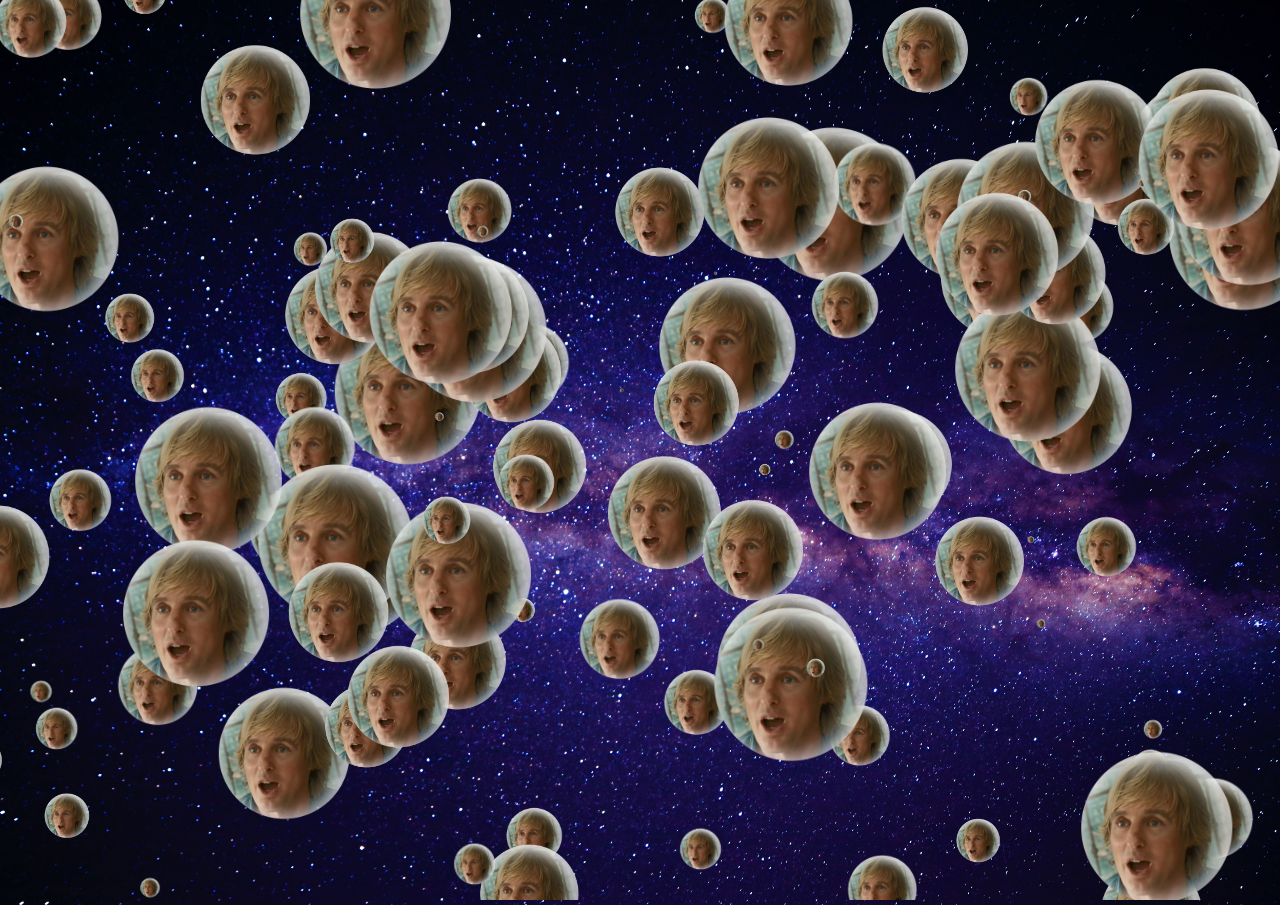
==== wow.html @ 083a8317 "Initial commit" ====
<!doctype html>
<html lang="en">

<head>
    <meta charset="utf-8">
    <meta name="viewport" content="width=device-width, initial-scale=1">
    <title>Wow!!!</title>
    <script type="text/javascript" src="scripts/particles.js-master/particles.js"></script>
    <script type="text/javascript" src="scripts/script.js"></script>
    <script src=""></script>
    <link href="style.css" rel="stylesheet">
</head>

<body id="body">
    <div id="particles-js"></div>
    <div id="particles-js-2"></div>
</body>

</html>
---- style.css ----
/*------Notes-------
    yellow-gold = #ffd200;
    light-yellow =#FCFDAF;
    light-blue = #D0E3CC;
    red-yellow = #DBA159;
*/

/*--Setup--*/
@import url('https://fonts.googleapis.com/css?family=Open+Sans|Roboto');

html, body{
    margin:0;
    padding:0;
    height: 100%;
    width: 100%;
    font-family: 'Open Sans', sans-serif;
    color: #000;
}

#body{
    background-image: url('./imgs/galaxy.jpg');
    background-size: cover;
}

#particles-js{
    height: 100%;
}

hr{
    border-top: 1px solid black;
}

h1, h2, h3, h4, h5, h6{
    font-family: 'Roboto', sans-serif;
}

/*--Nav bar--*/
.nav-item{
    padding-left: 1rem;
    padding-right:1rem;
}
.nav-item a{
    font-size: 130%;
}

.navbar-collapse ul{
    margin: auto;
}
.nav-text{
    color:black !important;
}

.nav-text:active{
    color: gray !important
}

.custom-bg{
    border-bottom: 1px solid black;
}

.yellow{
    background-color: #ffd200;
}
/*-- Title --*/
.brand-img{
    height: 15em;
    margin: auto;
    display: block;
}

.welcome{
    color: blacke;
}

.welcome div hr{
    background-color:black;
}


.imagePad{
    padding-top: 12rem;
}

.welcomePad{
    padding-top: 4rem;
    padding-bottom: 3rem;
    text-align: center;
}

/*--Links--*/

/*--About--*/
.padding-bottom{
    padding-bottom: 1rem;
}

/*--Apps--*/
.hr-res{
    border: none;
}

.circle{
    height: 10em;
    width: 10em;
    border-radius:50%;
    border: 5px solid black;
    display: block;
    margin-left:auto;
    margin-right:auto;

}

.circle img{
    max-height: 6rem !important;
    height: 6rem !important;
    display: block;
    margin: auto;
    margin-top: 10%;
}

.circle .wow{
    max-height: 8rem !important;
    height: 8rem !important;
    display: block;
    margin: auto;
    margin-top: 5%;
}

.circle .eat{
    max-height: 7rem !important;
    height: 7rem !important;
    margin-top: 15%;
    
}

.circle .glu{
    margin-top: 10%;
    padding-top:1rem;
    padding-bottom:0r;
}

.circle-h{
    color:#444;
}

.circle-text{
    margin-left:15%;
    margin-right:10%;
    color: #444;
}

.wow-hover{
    transition: background 0.8s ease-in-out;
}

.wow-hover:hover{
    background-color: rgb(255, 51, 0);
}
.container-fluid hr{
    width: 75%;
}

.indent{
    text-indent: 4rem;
}

.padding{
    padding-top: 3rem;
}

.mq-yellow{
    background-color: #EFD780;
}

.blue{
    background-color: #D0E3CC;
}

.light-yellow{
    background-color: #FCFDAF;
}

.red-yellow{
    background-color: #DBA159;
}

.gold-yellow{
    background-color: #ffd200;
}
/*--Contact Us --*/
.form-padding{
    padding-left: 2rem;
    padding-right: 2rem;
    
}

.form-control{
    border: 2px solid #191919;
    border-radius: 0;
}

.no-margin{
    margin: 0;
}

.padding-contact{
    padding-bottom: 5rem;
}

.i-padding{
    padding-left: 10%;
}

.i-pad-bottom{
    padding-bottom:3rem;
}

.fa-map-marker-alt, .fa-mobile-alt, .fa-envelope{
    font-size: 1.5rem;
}

.fa-map-marker-alt{
    color: red;
}

.fa-mobile-alt{
    color: #222;
}

.fa-envelope{
    color: rgb(14, 96, 151);
}

.fa-facebook, .fa-linkedin, .fa-twitter, .fa-google-plus-g, .fa-youtube{
    font-size:2.5rem;
    margin: 1rem;
}

.fa-facebook{
    color: #3b5998;
}
 
.fa-linkedin{
    color: #0077b5;
}

.fa-twitter{
    color: #00aced;
}

.fa-google-plus-g{
    color: #dd4b39;
}

.fa-instagram{
color: #517fa4;
}

.fa-youtube{
    color: #bb0000;
}

.wide-end-padding{
    padding-bottom:5rem;
}


/*---Media Queries --*/
@media (max-width:992px){
   
    .circle{
        height: 10em;
        width: 10em;
    }

    .wide-end-padding{
        padding-bottom: 0;
    }
    .narrow-end-padding{
        padding-bottom: 5rem;
    }

    .i-padding{
        padding-left: 30%;
    }
}

@media (max-width:768px){
    .nav-item{
        text-align: center;
    }

    .welcomeFont{
        font-size: 300%;
    }

    .about-text h2{
        text-align: center;
    }

    .hr-res{
        border-top:1px solid black;
    }

    .i-padding{
        padding-left: 20%;
    }
}

@media (max-width:576px){
    .imagePad{
        padding-top: 7rem;
    }

    .welcomePad{
        padding-top: 2rem;
    }
    
    .welcomeFont{
        font-size: 225%;
    }

    .brand-img{
        height: 8em;
    }

    .form-padding{
        padding-left: 0;
        padding-right: 0;
        
    }

    .i-padding{
        padding-left: 10%;
    }

    .fa-facebook, .fa-linkedin, .fa-twitter, .fa-google-plus-g, .fa-youtube{
        font-size:2rem;
        margin: 0.5rem;
    }

    .contact-size, .contact-size p{
        font-size: 1rem;
    }

    #contact .row div .row .col-7{
        padding-left: 0;
    }
}

@media (max-width:320px){
    .imagePad{
        padding-top: 4rem;
    }

    .welcomeFont{
        font-size: 200%;
    }

    .brand-img{
        height: 6em;
    }

    .i-padding{
        padding-left: 5%;
        padding-right: 0;
    }

    .contact-size, .contact-size p{
        font-size: 0.8rem;
    }

    

    .fa-facebook, .fa-linkedin, .fa-twitter, .fa-google-plus-g, .fa-youtube{
        font-size:1.5rem;
        margin: 0.3rem;
    }
}
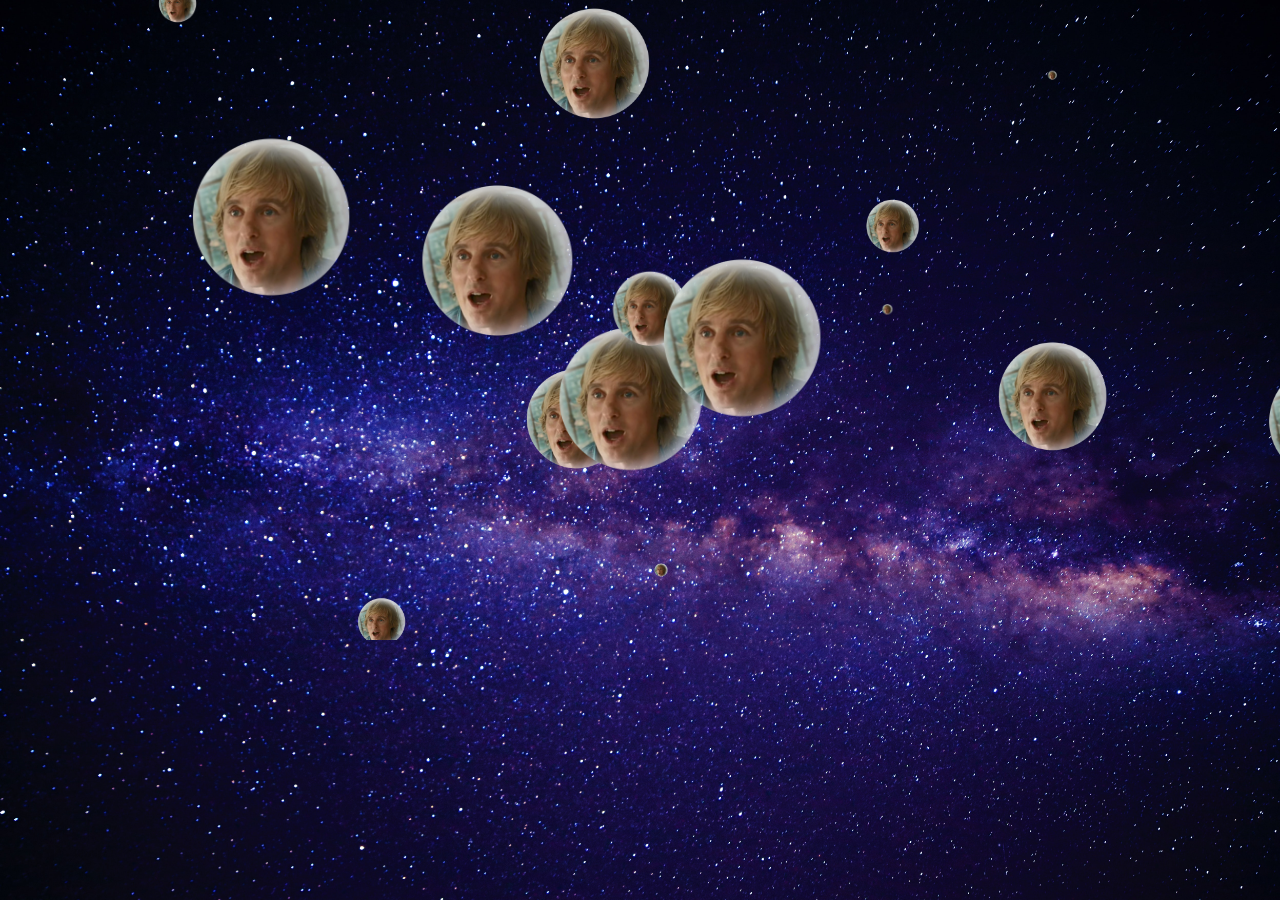
==== commit d6122e3b: "Added option to add 2 images" ====
--- a/wow.html
+++ b/wow.html
@@ -13,7 +13,7 @@
 
 <body id="body">
     <div id="particles-js"></div>
-    <div id="particles-js-2"></div>
+    
 </body>
 
 </html>--- a/style.css
+++ b/style.css
@@ -22,7 +22,8 @@
     background-size: cover;
 }
 
-#particles-js{
+
+#particles-js,{
     height: 100%;
 }
 
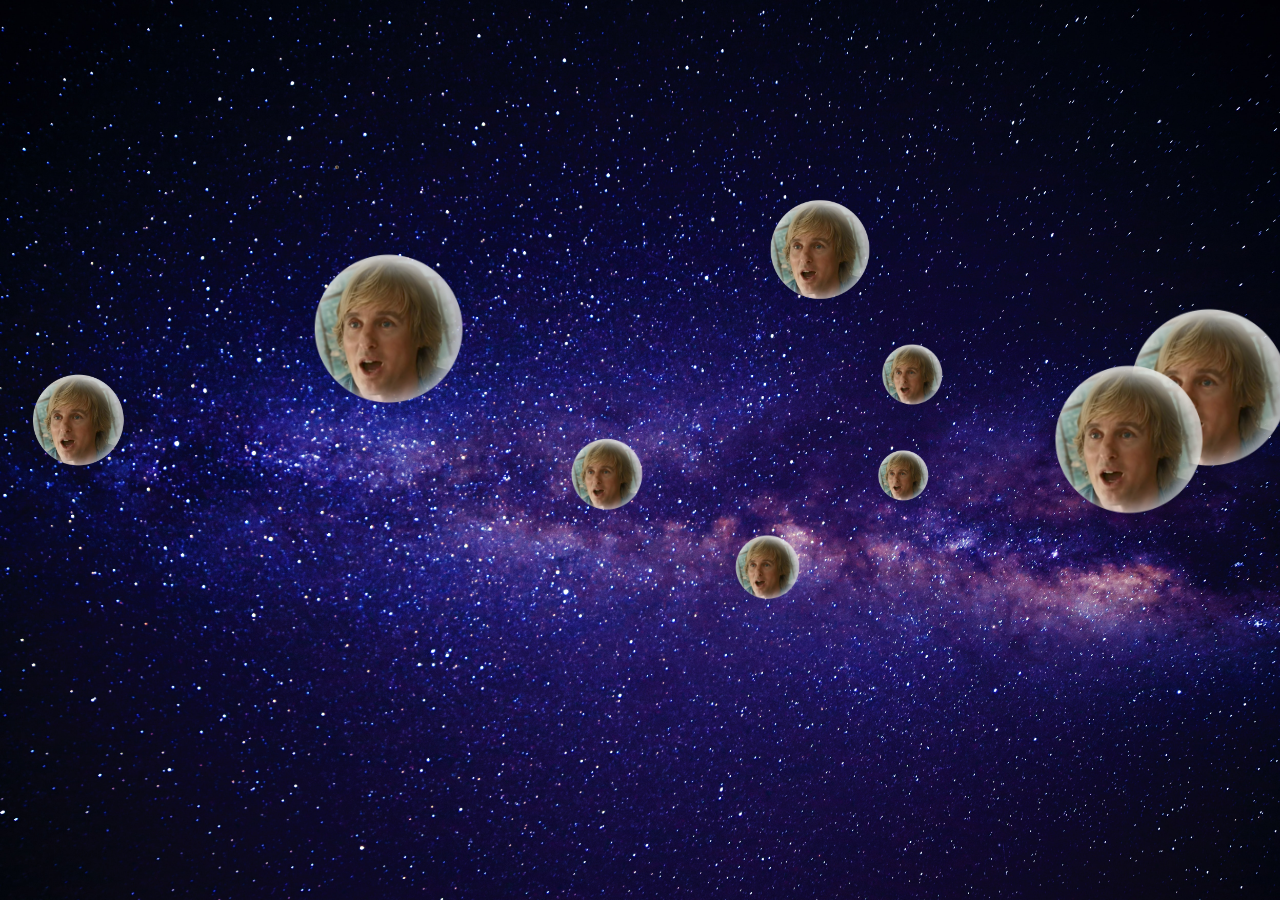
==== commit cb7f86a8: "Added "touchstart" event" ====
--- a/wow.html
+++ b/wow.html
@@ -12,8 +12,7 @@
 </head>
 
 <body id="body">
-    <div id="particles-js"></div>
-    
+    <div id="particles-js"></div>  
 </body>
 
 </html>--- a/style.css
+++ b/style.css
@@ -70,7 +70,7 @@
 }
 
 .welcome{
-    color: blacke;
+    color: black;
 }
 
 .welcome div hr{
